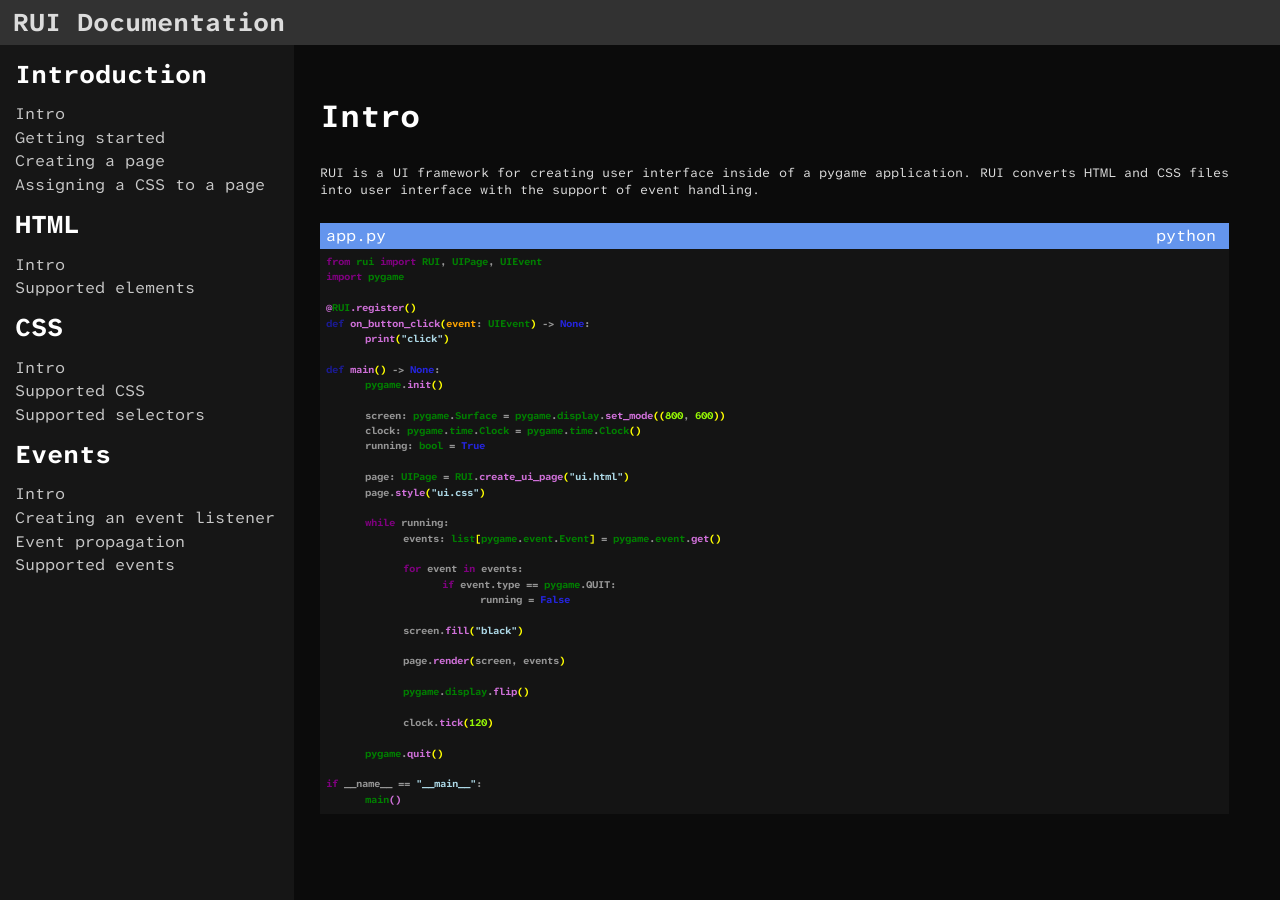
==== docs/docs.html @ 0f4953da "added docs setup" ====
<!DOCTYPE html>
<html lang="cs">
<head>
    <meta charset="UTF-8">
    <meta name="viewport" content="width=device-width, initial-scale=1.0">
    <title>RUI - Docs</title>
    <link rel="stylesheet" href="docs.css">
    <script src="docs.js" defer type="module"></script>
</head>
<body>
    <header>
        <h1>RUI Documentation</h1>
    </header>

    <main>
        <section class="section-nav">
            <div>
                <h1>Introduction</h1>
                <p section="0">Intro</p>
                <p section="1">Getting started</p>
                <p section="2">Creating a page</p>
                <p section="3">Assigning a CSS to a page</p>
            </div>
            <div>
                <h1>HTML</h1>
                <p section="4">Intro</p>
                <p section="5">Supported elements</p>
            </div>
            <div>
                <h1>CSS</h1>
                <p section="6">Intro</p>
                <p section="7">Supported CSS</p>
                <p section="8">Supported selectors</p>
            </div>
            <div>
                <h1>Events</h1>
                <p section="9">Intro</p>
                <p section="10">Creating an event listener</p>
                <p section="11">Event propagation</p>
                <p section="12">Supported events</p>
            </div>
        </section>

        <section class="content">
            <h1 id="section-header-text">Intro</h1>
        </section>
    </main>
</body>
</html>
---- docs/docs.css ----
@import url('https://fonts.googleapis.com/css2?family=Atkinson+Hyperlegible+Mono:ital,wght@0,200..800;1,200..800&display=swap');

:root {
    --font: "Atkinson Hyperlegible Mono", sans-serif;
}

body {
    background-color: rgb(11, 11, 11);
}

header {
    background-color: rgb(50, 50, 50);
    height: 3.5vw;
    width: 100%;
    position: absolute;
    left: 0;
    top: 0;
}

header > h1 {
    color: rgb(220, 220, 220);
    position: absolute;
    font-size: 2vw;
    left: 1vw;
    top: 50%;
    translate: 0 -50%;
    margin: 0;
    font-family: var(--font);
}

main {
    position: absolute;
    left: 0;
    top: 3.5vw;
    width: 100%;
    height: calc(100% - 3.5vw);
}

.section-nav {
    position: absolute;
    left: 0;
    top: 0;
    width: 23vw;
    height: 100%;
    background-color: rgb(22, 22, 22);
}

.section-nav > * {
    font-family: var(--font);
}

.section-nav > div {
    margin-left: 1vw;
}

.section-nav > div > h1 {
    font-size: 2vw;
    margin: 1vw;
    margin-left: 0.2vw;
    color: white;
}

.section-nav > div > p {
    font-size: 1.25vw;
    margin: 0.2vw;
    cursor: pointer;
    user-select: none;
    transition: all 0.15s;
    color: rgb(200, 200, 200);
}
.section-nav > div > p:hover {
    text-decoration: underline;
}

.content {
    position: absolute;
    left: 23vw;
    width: 75vw;
    height: 100%;
    top: 0;
    transition: all 0.15s;
}

.content > h1 {
    color: white;
    font-family: var(--font);
    font-size: 2.5vw;
    margin-left: 2vw;
    margin-top: 4vw;
}

.content > p {
    color: rgb(220, 220, 220);
    font-family: var(--font);
    font-size: 1vw;
    margin: 0;
    margin-left: 2vw;
    margin-right: 2vw;
    margin-bottom: 2vw;
    text-align: justify;
}

.content > div.code-block {
    width: calc(100% - 4vw);
    background-color: rgb(20, 20, 20);
    min-height: 2vw;
    position: relative;
    left: 2vw;
    height: auto;
    padding-bottom: 3vw;
}

.content > div.code-block > p {
    color: white;
    position: absolute;
    width: calc(100% - 0.5vw);
    height: 2vw;
    top: 0;
    left: 0;
    font-family: var(--font);
    margin: 0;
    display: flex;
    align-items: center;
    justify-content: flex-start;
    padding-left: 0.5vw;
    background-color: cornflowerblue;
}
.content > div.code-block > p > span {
    position: absolute;
    right: 0.5vw;
    margin-right: 0.5vw;
}
.content > div.code-block > h2 {
    color: rgb(150, 150, 150);
    position: relative;
    translate: 0 2.5vw;
    font-size: 0.8vw;
    margin: 0;
    margin-left: 0.5vw;
    font-family: var(--font);
    min-height: 1.2vw;
    white-space: pre;
    tab-size: 3vw;

    .import {
        color: purple;
    }
    .class {
        color: green;
    }
    .func {
        color: rgb(207, 112, 216);
    }
    .keyw {
        color: rgb(27, 27, 148);
    }
    .val {
        color: rgb(37, 37, 224);
    }
    .paren {
        color: yellow;
    }
    .param {
        color: orange;
    }
    .str {
        color: lightblue;
    }
    .num {
        color: rgb(150, 247, 5);
    }
}
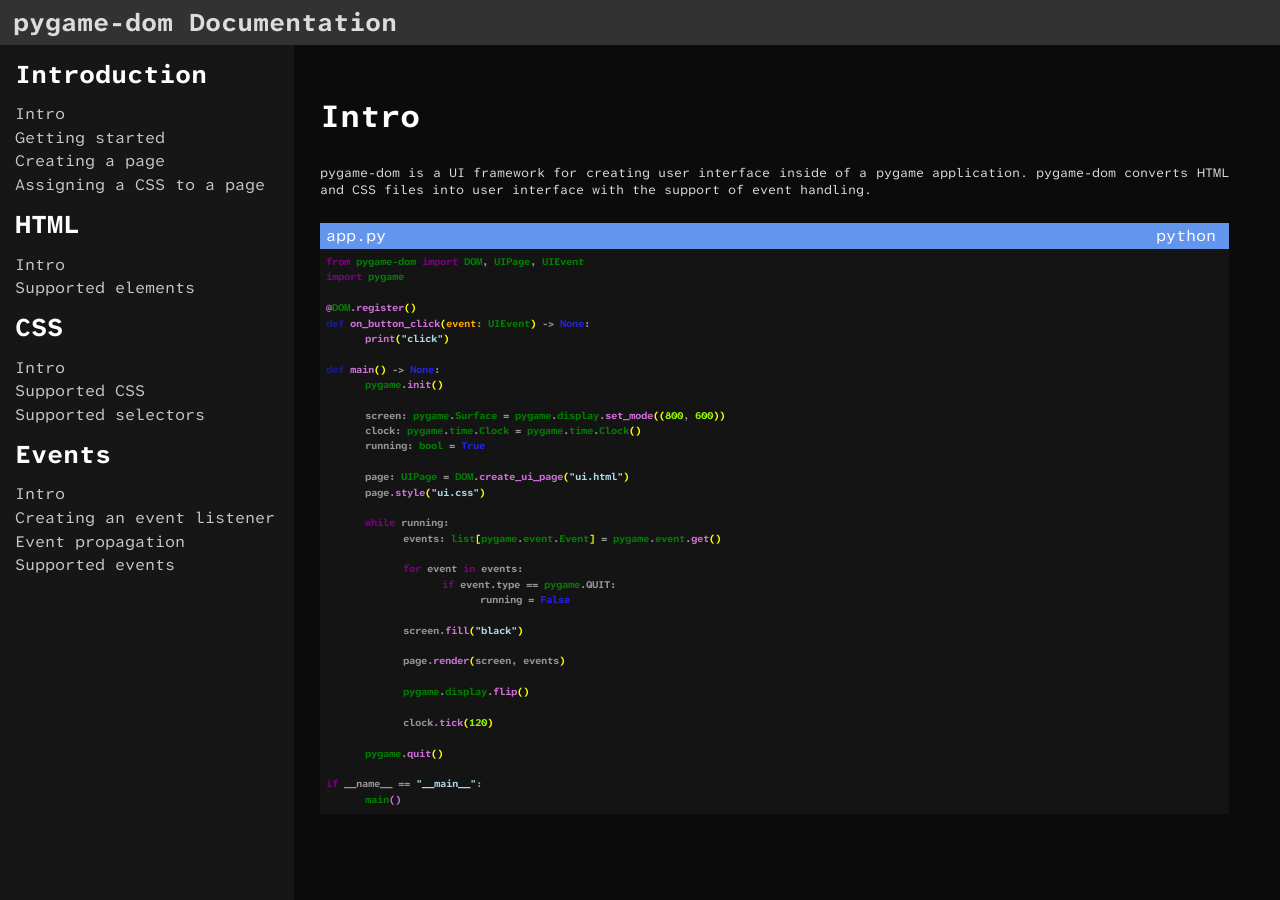
==== commit f1004fb6: "fixed docs intro framework name" ====
--- a/docs/docs.html
+++ b/docs/docs.html
@@ -3,13 +3,13 @@
 <head>
     <meta charset="UTF-8">
     <meta name="viewport" content="width=device-width, initial-scale=1.0">
-    <title>RUI - Docs</title>
+    <title>pygame-dom - Docs</title>
     <link rel="stylesheet" href="docs.css">
     <script src="docs.js" defer type="module"></script>
 </head>
 <body>
     <header>
-        <h1>RUI Documentation</h1>
+        <h1>pygame-dom Documentation</h1>
     </header>
 
     <main>
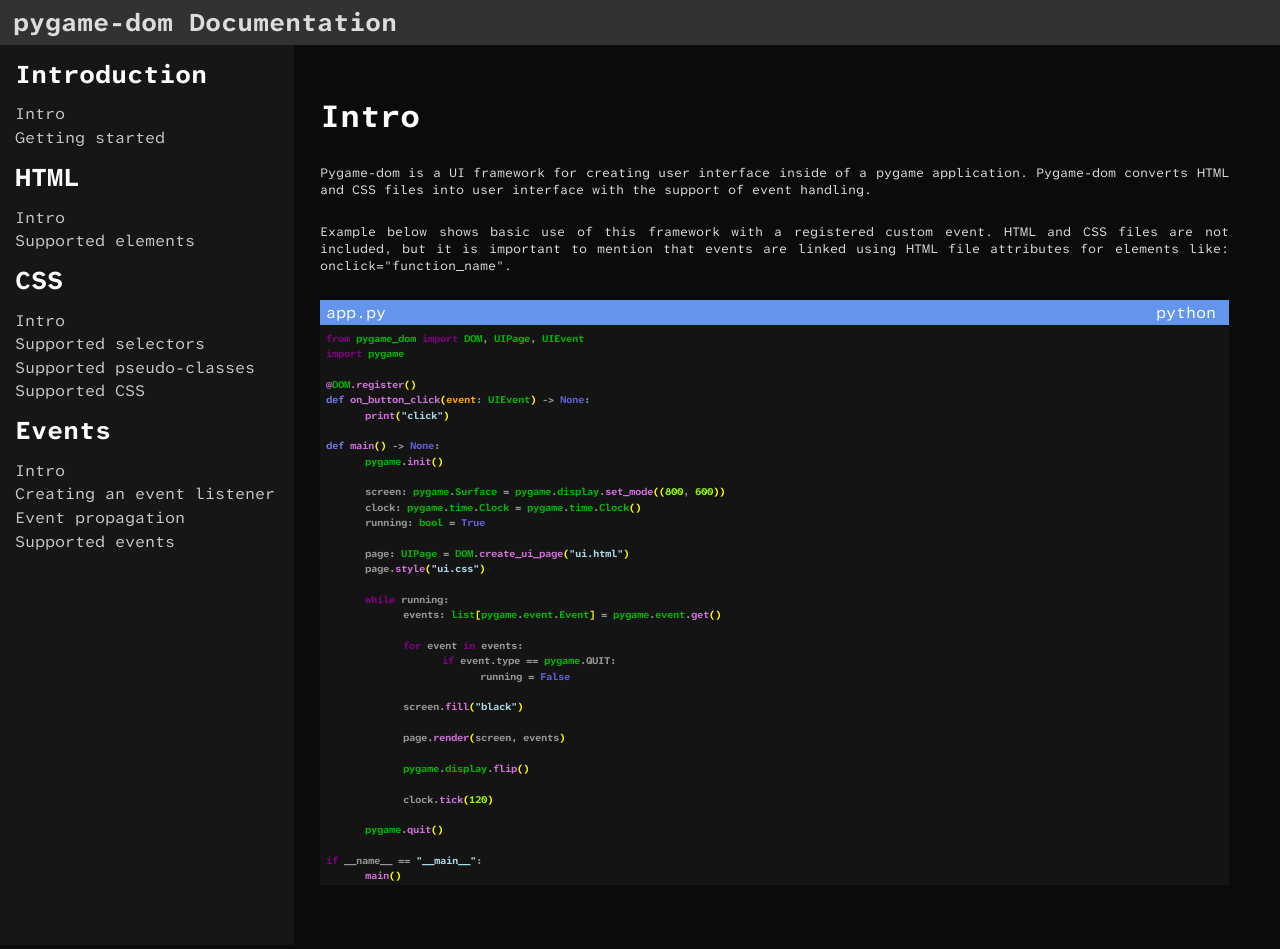
==== commit f16f5997: "added more pages to documentation" ====
--- a/docs/docs.html
+++ b/docs/docs.html
@@ -18,26 +18,25 @@
                 <h1>Introduction</h1>
                 <p section="0">Intro</p>
                 <p section="1">Getting started</p>
-                <p section="2">Creating a page</p>
-                <p section="3">Assigning a CSS to a page</p>
             </div>
             <div>
                 <h1>HTML</h1>
-                <p section="4">Intro</p>
-                <p section="5">Supported elements</p>
+                <p section="2">Intro</p>
+                <p section="3">Supported elements</p>
             </div>
             <div>
                 <h1>CSS</h1>
-                <p section="6">Intro</p>
+                <p section="4">Intro</p>
+                <p section="5">Supported selectors</p>
+                <p section="6">Supported pseudo-classes</p>
                 <p section="7">Supported CSS</p>
-                <p section="8">Supported selectors</p>
             </div>
             <div>
                 <h1>Events</h1>
-                <p section="9">Intro</p>
-                <p section="10">Creating an event listener</p>
-                <p section="11">Event propagation</p>
-                <p section="12">Supported events</p>
+                <p section="8">Intro</p>
+                <p section="9">Creating an event listener</p>
+                <p section="10">Event propagation</p>
+                <p section="11">Supported events</p>
             </div>
         </section>
 
--- a/docs/docs.css
+++ b/docs/docs.css
@@ -6,15 +6,25 @@
 
 body {
     background-color: rgb(11, 11, 11);
+}
+body::-webkit-scrollbar {
+    width: 10px;
+}
+body::-webkit-scrollbar-track {
+    background-color: transparent;
+}
+body::-webkit-scrollbar-thumb {
+    background-color: white;
 }
 
 header {
     background-color: rgb(50, 50, 50);
     height: 3.5vw;
     width: 100%;
-    position: absolute;
+    position: fixed;
     left: 0;
     top: 0;
+    z-index: 10;
 }
 
 header > h1 {
@@ -37,9 +47,9 @@
 }
 
 .section-nav {
-    position: absolute;
-    left: 0;
-    top: 0;
+    position: fixed;
+    left: 0;
+    top: 3.5vw;
     width: 23vw;
     height: 100%;
     background-color: rgb(22, 22, 22);
@@ -97,7 +107,25 @@
     margin-left: 2vw;
     margin-right: 2vw;
     margin-bottom: 2vw;
+    margin-top: 2vw;
     text-align: justify;
+}
+
+.content > h3 {
+    color: white;
+    font-size: 1.75vw;
+    font-family: var(--font);
+    margin-left: 2vw;
+    margin-top: 4vw;
+}
+
+.content > h4 {
+    color: white;
+    font-size: 1.4vw;
+    font-family: var(--font);
+    margin-left: 2vw;
+    margin-top: 2vw;
+    font-style: italic;
 }
 
 .content > div.code-block {
@@ -107,7 +135,7 @@
     position: relative;
     left: 2vw;
     height: auto;
-    padding-bottom: 3vw;
+    padding-bottom: 2.5vw;
 }
 
 .content > div.code-block > p {
@@ -141,21 +169,22 @@
     min-height: 1.2vw;
     white-space: pre;
     tab-size: 3vw;
-
+}
+.content > div.code-block > h2, .content > p {
     .import {
         color: purple;
     }
     .class {
-        color: green;
+        color: rgb(6, 179, 6);
     }
     .func {
         color: rgb(207, 112, 216);
     }
     .keyw {
-        color: rgb(27, 27, 148);
+        color: rgb(117, 117, 223);
     }
     .val {
-        color: rgb(37, 37, 224);
+        color: rgb(96, 96, 212);
     }
     .paren {
         color: yellow;
@@ -169,4 +198,15 @@
     .num {
         color: rgb(150, 247, 5);
     }
+    .text {
+        color: rgb(238, 238, 238);
+    }
+    .css {
+        color: goldenrod;
+    }
+}
+
+.footer {
+    height: 5vw;
+    width: 100%;
 }
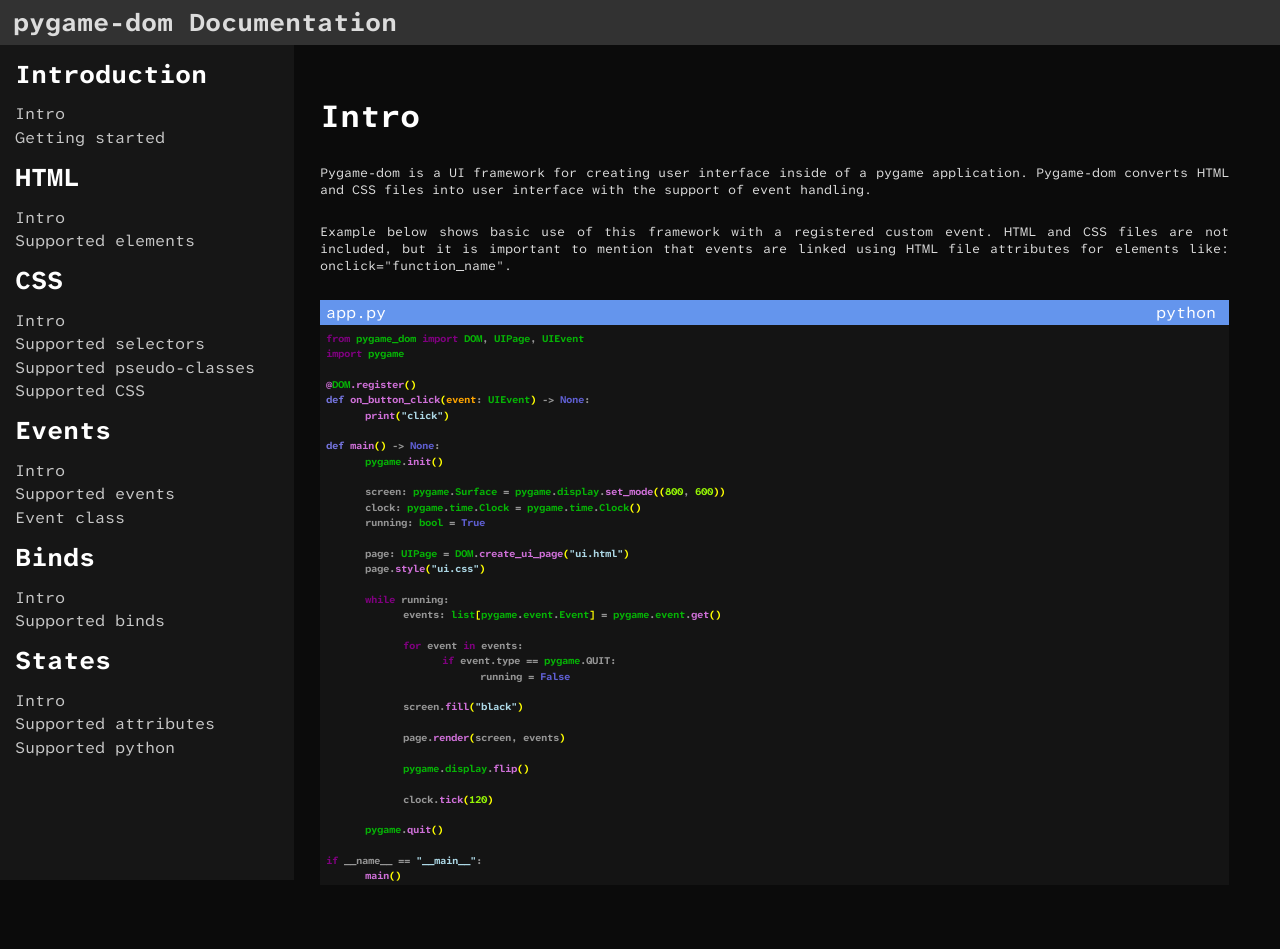
==== commit e95309fb: "added more docs and fixed css issues" ====
--- a/docs/docs.html
+++ b/docs/docs.html
@@ -14,6 +14,7 @@
 
     <main>
         <section class="section-nav">
+            <div id="scroll-nav">
             <div>
                 <h1>Introduction</h1>
                 <p section="0">Intro</p>
@@ -34,9 +35,20 @@
             <div>
                 <h1>Events</h1>
                 <p section="8">Intro</p>
-                <p section="9">Creating an event listener</p>
-                <p section="10">Event propagation</p>
-                <p section="11">Supported events</p>
+                <p section="9">Supported events</p>
+                <p section="10">Event class</p>
+            </div>
+            <div>
+                <h1>Binds</h1>
+                <p section="11">Intro</p>
+                <p section="12">Supported binds</p>
+            </div>
+            <div>
+                <h1>States</h1>
+                <p section="13">Intro</p>
+                <p section="14">Supported attributes</p>
+                <p section="15">Supported python</p>
+            </div>
             </div>
         </section>
 
--- a/docs/docs.css
+++ b/docs/docs.css
@@ -51,26 +51,45 @@
     left: 0;
     top: 3.5vw;
     width: 23vw;
-    height: 100%;
+    height: 92.75vh;
     background-color: rgb(22, 22, 22);
-}
-
-.section-nav > * {
-    font-family: var(--font);
+    display: flex;
+    flex-direction: column;
 }
 
 .section-nav > div {
+    width: 100%;
+    overflow-y: auto;
+    flex: 1;
+    padding-bottom: 2.5vw;
+}
+.section-nav > div::-webkit-scrollbar {
+    width: 10px;
+}
+.section-nav > div::-webkit-scrollbar-track {
+    background-color: transparent;
+}
+.section-nav > div::-webkit-scrollbar-thumb {
+    background-color: white;
+}
+
+
+.section-nav > div > * {
+    font-family: var(--font);
+}
+
+.section-nav > div > div {
     margin-left: 1vw;
 }
 
-.section-nav > div > h1 {
+.section-nav > div > div > h1 {
     font-size: 2vw;
     margin: 1vw;
     margin-left: 0.2vw;
     color: white;
 }
 
-.section-nav > div > p {
+.section-nav > div > div > p {
     font-size: 1.25vw;
     margin: 0.2vw;
     cursor: pointer;
@@ -78,7 +97,7 @@
     transition: all 0.15s;
     color: rgb(200, 200, 200);
 }
-.section-nav > div > p:hover {
+.section-nav > div > div > p:hover {
     text-decoration: underline;
 }
 
@@ -136,6 +155,7 @@
     left: 2vw;
     height: auto;
     padding-bottom: 2.5vw;
+    margin-top: 1vw;
 }
 
 .content > div.code-block > p {
